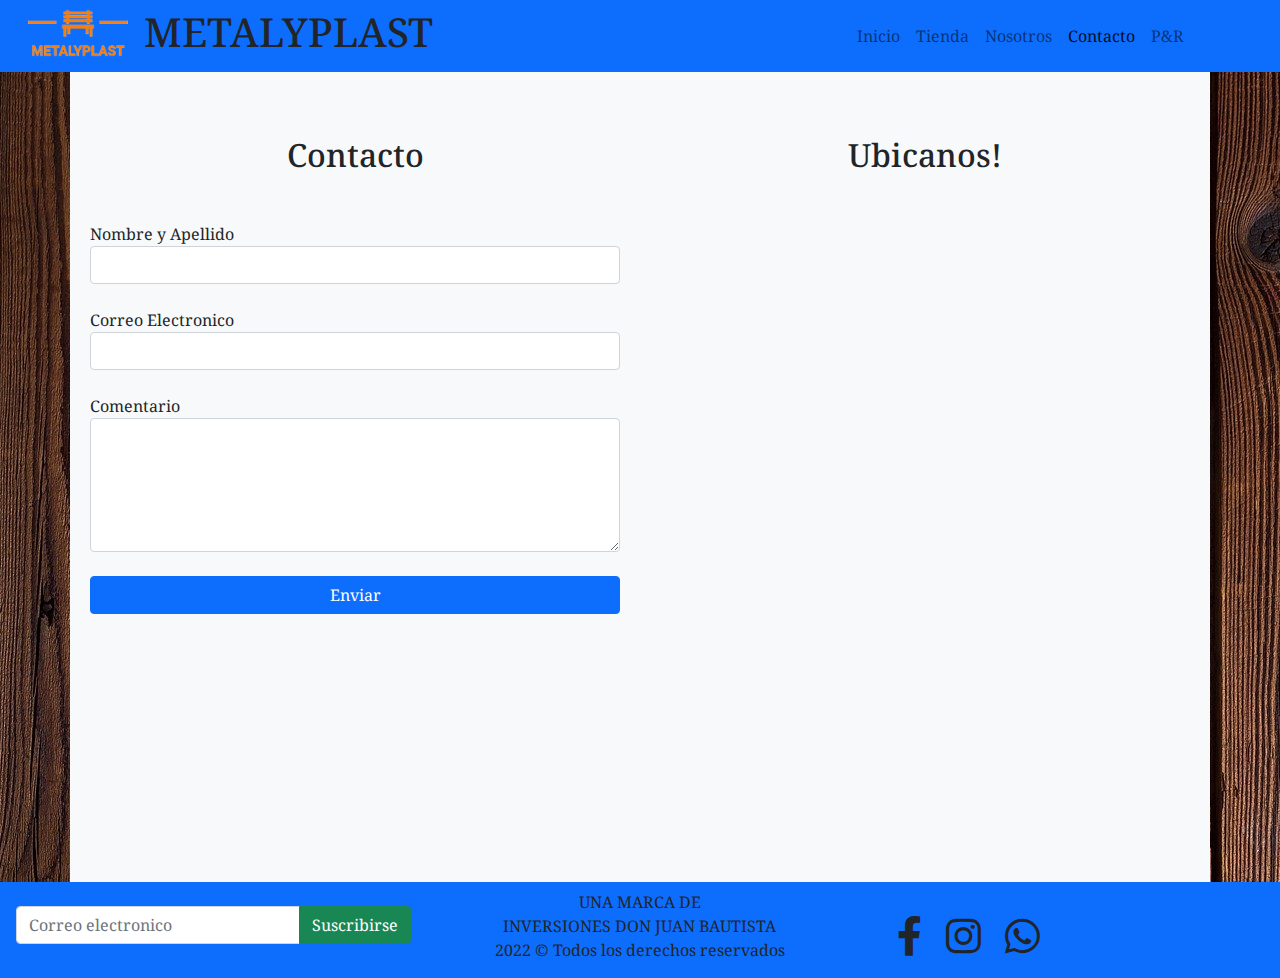
==== contact/index.html @ 775e3619 "Applying Bootstrap to the project v1" ====
<!DOCTYPE html>
<html lang="es">
<head>
    <meta charset="UTF-8">
    <meta http-equiv="X-UA-Compatible" content="IE=edge">
    <meta name="viewport" content="width=device-width, initial-scale=1.0">
    <link rel="icon" href="media/logo.png">
    <title>METALYPLAST</title>

    <!-- Andika Google Font -->
    <link rel="preconnect" href="https://fonts.googleapis.com">
    <link rel="preconnect" href="https://fonts.gstatic.com" crossorigin>
    <link href="https://fonts.googleapis.com/css2?family=Noto+Serif&display=swap" rel="stylesheet">
    <!-- Andika Google Font -->
    


    <!-- LOCAL HOSTED -->

    <!-- Fontawesome 6.1.1 -->
    <link rel="stylesheet" href="../assests/fontawesome-free-6.1.1-web/css/all.css">
    <!-- Fontawesome 6.1.1 -->

    <!-- Bootstrap CSS 5.1 -->
    <link rel="stylesheet" href="../assests/bootstrap-5.1.3-dist/css/bootstrap.css">
    <!-- Bootstrap CSS 5.1 -->

    <link rel="stylesheet" href="../assests/css/main.css">
</head>
<body>
    <!-- Inicio de la barra de Navegacion -->
    <nav class="navbar navbar-expand-lg navbar-light bg-primary">
        <div class="container-fluid">
            <div class="col-10 col-lg-8 d-flex">
                <img class="ps-3" id="logo" src="../assests/media/logo.png" alt="METALYPLAST">
                <h1 class="h1 ps-3">METALYPLAST</h1>
            </div>



            <button class="navbar-toggler" type="button" data-bs-toggle="collapse" data-bs-target="#navbarSupportedContent" aria-controls="navbarSupportedContent" aria-expanded="false" aria-label="Toggle navigation">
                <span class="navbar-toggler-icon"></span>
            </button>
            <div class="col collapse navbar-collapse" id="navbarSupportedContent">
                <ul class="navbar-nav me-auto mb-2 mb-lg-0">
                    <li class="nav-item">
                        <a class="nav-link text-center" aria-current="page" href="../">Inicio</a>
                    </li>
                    <li class="nav-item">
                        <a class="nav-link text-center" aria-current="page" href="../store/">Tienda</a>
                    </li>
                    <li class="nav-item">
                        <a class="nav-link text-center" aria-current="page" href="../us/">Nosotros</a>
                    </li>
                    <li class="nav-item">
                        <a class="nav-link active text-center" aria-current="page" href="../contact/">Contacto</a>
                    </li>
                    <li class="nav-item">
                        <a class="nav-link text-center" aria-current="page" href="../qanda/">P&R</a>
                    </li>
                </ul>
            </div>
        </div>
    </nav>
    <!-- Fin de la barra de Navegacion -->








    <div class="container bg-light pb-1" style="min-height: 90vh;">
        <div class="row">
            <section class="col-6 p-3">
                <h2 class="h2 text-center my-5">Contacto</h2>
                <form action="#" class=" mt-4 mb-2 ps-1 pe-1">
                    <label for="name">Nombre y Apellido</label>
                    <input class="form-control" id="name" type="text"><br>
                    <label for="email">Correo Electronico</label>
                    <input class="form-control" id="email" type="email"><br>
                    <label for="comment">Comentario</label>
                    <textarea class="form-control" id="comment" name="" id="" cols="30" rows="5"></textarea><br>
                    <button class="btn btn-primary w-100" type="submit">Enviar</button>
                </form>
            </section>
            <section class="col-6 p-3">
                <h2 class="h2 text-center my-5">Ubicanos!</h2>
                <iframe src="https://www.google.com/maps/embed?pb=!1m14!1m8!1m3!1d3329.089614420035!2d-73.12735002979107!3d7.12865032868947!3m2!1i1024!2i768!4f13.1!3m3!1m2!1s0x0%3A0xa23e881849deb910!2sSillas%20Don%20Juan!5e0!3m2!1ses-419!2sco!4v1646956839543!5m2!1ses-419!2sco" width="600" height="450" style="border:0;" allowfullscreen="" loading="lazy"></iframe>
            </section>
        </div>
    </div>
    





    
    <!-- Inicio de Footer -->
    <footer class="container-fluid bg-primary">
        <div class="row">
            <div class="col-lg-4 col-md-12">
                <form action="#" class="input-group mt-4 mb-2 ps-1 pe-1">
                    <input type="email" class="form-control" id="suscribeForm" placeholder="Correo electronico">
                    <button class="btn btn-success" type="submit">Suscribirse</button>
                </form>
            </div>
            <div class="col-lg-4 col-md-12 mt-2">
                <p class="text-center">UNA MARCA DE<br>INVERSIONES DON JUAN BAUTISTA <br>2022 &copy; Todos los derechos reservados</p>
            </div>
            <div class="col-lg-4 col-md-12 mt-4">
                <ul class="d-flex fs-1 m-auto">
                    <li class="me-4">
                        <!-- <a href="http://" target="_blank" rel="noopener noreferrer"> -->
                            <i class="fa-brands fa-facebook-f"></i>
                        </a>
                    <li class="me-4">
                        <!-- <a href="https://www.instagram.com/metalyplast/" target="_blank" rel="noopener noreferrer"> -->
                            <i class="fa-brands fa-instagram"></i>
                        </a>
                    </li>
                    <li>
                        <!-- <a href="http://" target="_blank" rel="noopener noreferrer"> -->
                            <i class="fa-brands fa-whatsapp "></i></li>
                        </a>
                    </li>
                </ul>
            </div>
        </div>
    </footer>
    <!-- Fin de Footer -->
    

    <!-- Bootstrap JS 5.1 -->
    <script src="../assests/bootstrap-5.1.3-dist/js/bootstrap.js"></script>
    <!-- Bootstrap JS 5.1 -->
</body>
</html>
---- assests/css/main.css ----
*{
    font-family: 'Noto Serif';
}

body{
    background-image: url(/assests/media/background.jpg);
    background-repeat: repeat-y;
    background-position: top;

}

#logo{
    max-height: 50px;
}


footer ul li{
    list-style: none;
}




#mainad{
    position: relative;
    background-image: url(/assests/media/mainad.gif);
    background-repeat: no-repeat;
    background-size: cover;
    height: 380px;
}

/* #mainad::before{
    content: '';
    display: inline-block;
    position: relative;
    background-color: rgba(0, 0, 0, 0.7);
    width: inherit;
    height: inherit;
} */

#mainad h2,
#mainad p{
    background-color: rgba(0, 0, 0, 0.7);
    margin: 0;
    width: 100%;
    height: 50%;
}
#mainad h2{
    padding-top: 50px;
}
#mainad p{
    padding: 50px 5vw 0 5vw;
}

#carouselExampleSlidesOnly{
    max-height: 370px;
}


#carouselExampleSlidesOnly .carousel-inner{
    max-height: 370px;
}
#carouselExampleSlidesOnly .carousel-inner img{
    max-height: 370px;
}
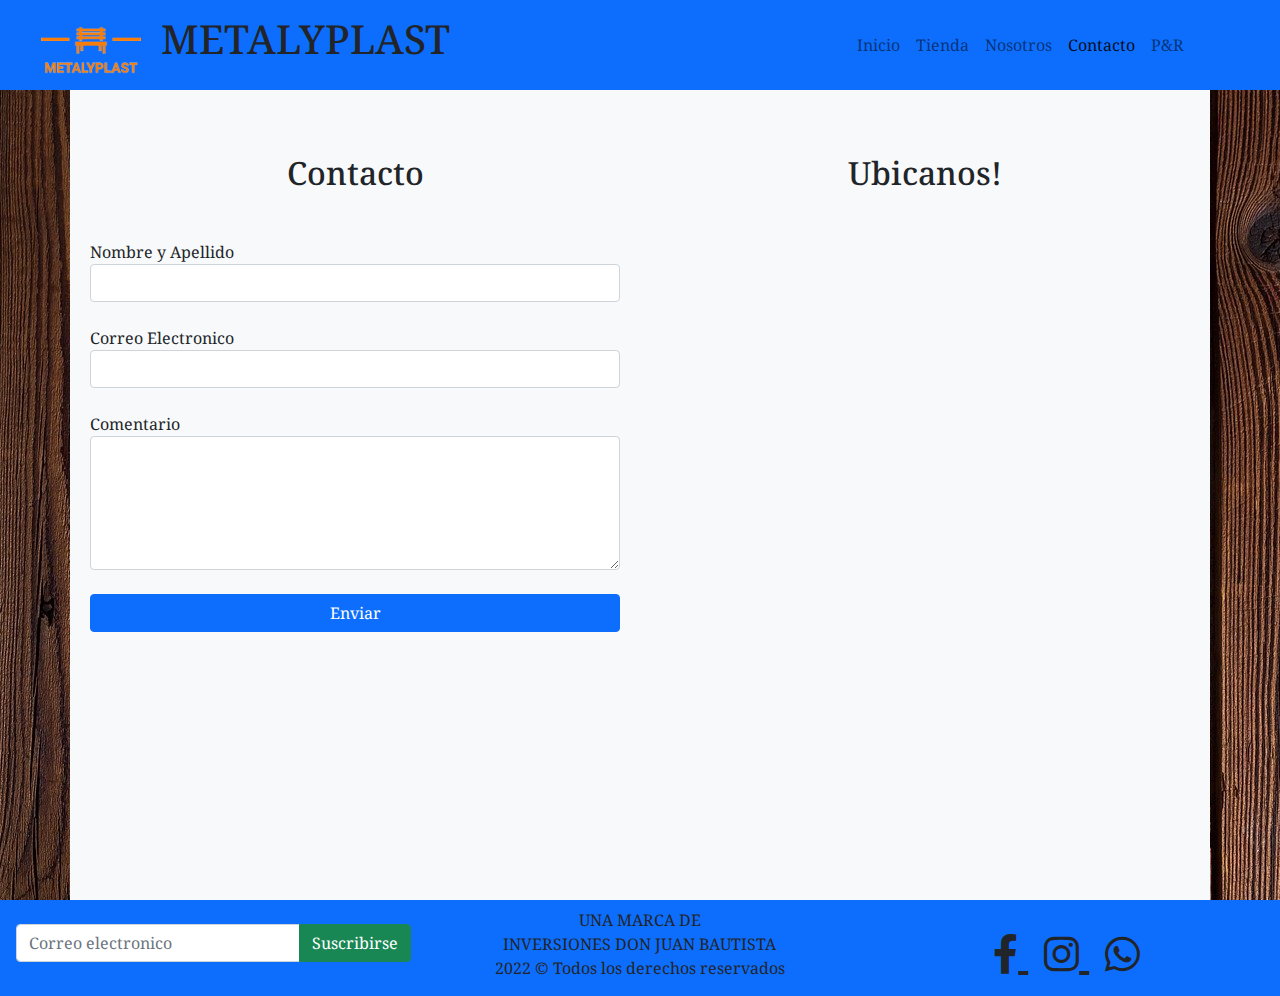
==== commit 6e9b772e: "Applying Bootstrap 1.5" ====
--- a/contact/index.html
+++ b/contact/index.html
@@ -4,7 +4,7 @@
     <meta charset="UTF-8">
     <meta http-equiv="X-UA-Compatible" content="IE=edge">
     <meta name="viewport" content="width=device-width, initial-scale=1.0">
-    <link rel="icon" href="media/logo.png">
+    <link rel="icon" href="../assests/media/logo.png">
     <title>METALYPLAST</title>
 
     <!-- Andika Google Font -->
@@ -32,8 +32,10 @@
     <nav class="navbar navbar-expand-lg navbar-light bg-primary">
         <div class="container-fluid">
             <div class="col-10 col-lg-8 d-flex">
-                <img class="ps-3" id="logo" src="../assests/media/logo.png" alt="METALYPLAST">
-                <h1 class="h1 ps-3">METALYPLAST</h1>
+                <a class="btn" href="../">
+                    <img class="ps-3" id="logo" src="../assests/media/logo.png" alt="METALYPLAST">
+                    <h1 class="h1 ps-3 d-inline">METALYPLAST</h1>
+                </a>
             </div>
 
 
@@ -73,7 +75,7 @@
 
     <div class="container bg-light pb-1" style="min-height: 90vh;">
         <div class="row">
-            <section class="col-6 p-3">
+            <section class="col-sm-12 col-lg-6 p-3">
                 <h2 class="h2 text-center my-5">Contacto</h2>
                 <form action="#" class=" mt-4 mb-2 ps-1 pe-1">
                     <label for="name">Nombre y Apellido</label>
@@ -85,9 +87,9 @@
                     <button class="btn btn-primary w-100" type="submit">Enviar</button>
                 </form>
             </section>
-            <section class="col-6 p-3">
+            <section class="col-sm-12 col-lg-6 p-3">
                 <h2 class="h2 text-center my-5">Ubicanos!</h2>
-                <iframe src="https://www.google.com/maps/embed?pb=!1m14!1m8!1m3!1d3329.089614420035!2d-73.12735002979107!3d7.12865032868947!3m2!1i1024!2i768!4f13.1!3m3!1m2!1s0x0%3A0xa23e881849deb910!2sSillas%20Don%20Juan!5e0!3m2!1ses-419!2sco!4v1646956839543!5m2!1ses-419!2sco" width="600" height="450" style="border:0;" allowfullscreen="" loading="lazy"></iframe>
+                <iframe class="w-100" src="https://www.google.com/maps/embed?pb=!1m14!1m8!1m3!1d3329.089614420035!2d-73.12735002979107!3d7.12865032868947!3m2!1i1024!2i768!4f13.1!3m3!1m2!1s0x0%3A0xa23e881849deb910!2sSillas%20Don%20Juan!5e0!3m2!1ses-419!2sco!4v1646956839543!5m2!1ses-419!2sco" width="600" height="450" style="border:0;" allowfullscreen="" loading="lazy"></iframe>
             </section>
         </div>
     </div>
@@ -98,6 +100,7 @@
 
 
     
+
     <!-- Inicio de Footer -->
     <footer class="container-fluid bg-primary">
         <div class="row">
@@ -111,22 +114,17 @@
                 <p class="text-center">UNA MARCA DE<br>INVERSIONES DON JUAN BAUTISTA <br>2022 &copy; Todos los derechos reservados</p>
             </div>
             <div class="col-lg-4 col-md-12 mt-4">
-                <ul class="d-flex fs-1 m-auto">
-                    <li class="me-4">
-                        <!-- <a href="http://" target="_blank" rel="noopener noreferrer"> -->
-                            <i class="fa-brands fa-facebook-f"></i>
-                        </a>
-                    <li class="me-4">
-                        <!-- <a href="https://www.instagram.com/metalyplast/" target="_blank" rel="noopener noreferrer"> -->
-                            <i class="fa-brands fa-instagram"></i>
-                        </a>
-                    </li>
-                    <li>
-                        <!-- <a href="http://" target="_blank" rel="noopener noreferrer"> -->
-                            <i class="fa-brands fa-whatsapp "></i></li>
-                        </a>
-                    </li>
-                </ul>
+                <div class="fs-1 text-center">
+                    <a class="link-dark" href="http://" target="_blank" rel="noopener noreferrer">
+                        <i class="fa-brands fa-facebook-f"></i>
+                    </a>
+                    <a class="link-dark ms-3" href="https://www.instagram.com/metalyplast/" target="_blank" rel="noopener noreferrer">
+                        <i class="fa-brands fa-instagram"></i>
+                    </a>
+                    <a class="link-dark ms-3" href="http://" target="_blank" rel="noopener noreferrer">
+                        <i class="fa-brands fa-whatsapp "></i>
+                    </a>
+                </div>
             </div>
         </div>
     </footer>
--- a/assests/css/main.css
+++ b/assests/css/main.css
@@ -3,7 +3,7 @@
 }
 
 body{
-    background-image: url(/assests/media/background.jpg);
+    background-image: url(../media/background.jpg);
     background-repeat: repeat-y;
     background-position: top;
 
@@ -23,20 +23,13 @@
 
 #mainad{
     position: relative;
-    background-image: url(/assests/media/mainad.gif);
+    background-image: url(../media/mainad.gif);
     background-repeat: no-repeat;
     background-size: cover;
     height: 380px;
 }
 
-/* #mainad::before{
-    content: '';
-    display: inline-block;
-    position: relative;
-    background-color: rgba(0, 0, 0, 0.7);
-    width: inherit;
-    height: inherit;
-} */
+
 
 #mainad h2,
 #mainad p{
@@ -62,4 +55,8 @@
 }
 #carouselExampleSlidesOnly .carousel-inner img{
     max-height: 370px;
+}
+
+#socials{
+    margin: 0 auto;
 }